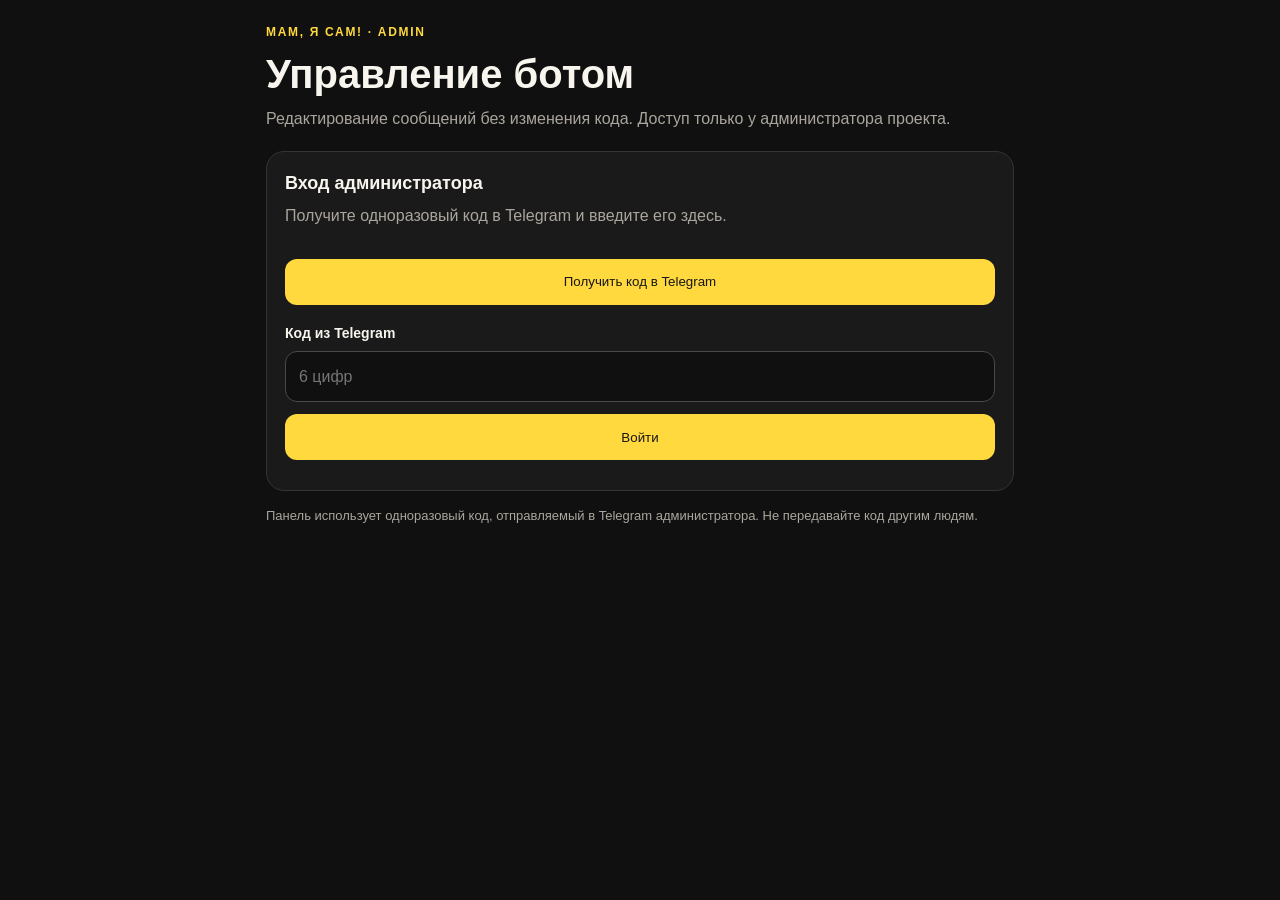
==== admin/index.html @ 3995df48 "Add secure Telegram bot admin panel UI" ====
<!doctype html>
<html lang="ru">
<head>
<meta charset="utf-8"><meta name="viewport" content="width=device-width,initial-scale=1">
<meta name="theme-color" content="#151515"><title>Управление ботом · Мам, я сам!</title>
<style>
:root{color-scheme:dark;--bg:#101010;--card:#1a1a1a;--line:#343434;--text:#f7f5ee;--muted:#aaa69d;--yellow:#ffd93d;--green:#a8f0a0;--red:#ff8c8c}
*{box-sizing:border-box}body{margin:0;background:var(--bg);color:var(--text);font:16px/1.45 -apple-system,BlinkMacSystemFont,"Segoe UI",sans-serif}
main{max-width:780px;margin:auto;padding:24px 16px 48px}.brand{font-size:12px;font-weight:800;letter-spacing:.14em;color:var(--yellow);text-transform:uppercase}
h1{font-size:clamp(27px,6vw,40px);line-height:1.05;margin:12px 0}p{color:var(--muted);margin:8px 0 20px}.card{background:var(--card);border:1px solid var(--line);border-radius:18px;padding:18px;margin:16px 0}
h2{font-size:18px;margin:0 0 6px}label{display:block;font-size:14px;font-weight:700;margin:18px 0 8px}
input,textarea{width:100%;background:#101010;border:1px solid #494949;border-radius:12px;color:var(--text);padding:13px;font:inherit;outline:none}textarea{min-height:145px;resize:vertical}input:focus,textarea:focus{border-color:var(--yellow)}
button{border:0;border-radius:12px;background:var(--yellow);color:#171717;font:700 15px inherit;padding:13px 16px;min-height:46px;cursor:pointer;width:100%;margin-top:12px}
button.secondary{background:#2b2b2b;color:var(--text);border:1px solid #454545}button:disabled{opacity:.5}
.row{display:flex;gap:10px;flex-wrap:wrap}.row button{flex:1;min-width:140px}.hidden{display:none!important}.status{font-size:14px;margin-top:12px;white-space:pre-wrap}.ok{color:var(--green)}.err{color:var(--red)}.hint{font-size:13px;color:var(--muted)}.top{display:flex;align-items:center;justify-content:space-between;gap:12px}.top button{width:auto;margin:0}
</style></head>
<body><main>
<div class="brand">МАМ, Я САМ! · ADMIN</div><h1>Управление ботом</h1><p>Редактирование сообщений без изменения кода. Доступ только у администратора проекта.</p>
<section class="card" id="login">
<h2>Вход администратора</h2><p>Получите одноразовый код в Telegram и введите его здесь.</p>
<button id="request">Получить код в Telegram</button>
<label for="code">Код из Telegram</label><input id="code" inputmode="numeric" autocomplete="one-time-code" maxlength="6" placeholder="6 цифр">
<button id="verify">Войти</button><div id="loginStatus" class="status" role="status"></div>
</section>
<section class="card hidden" id="editor">
<div class="top"><h2>Тексты бота</h2><button id="logout" class="secondary">Выйти</button></div>
<p class="hint">Изменения сохраняются в Supabase. На этом этапе редактируются приветствие и текст помощи.</p>
<label for="welcome">Приветствие /start</label><textarea id="welcome" maxlength="1800"></textarea>
<label for="help">Текст раздела «Помощь»</label><textarea id="help" maxlength="1800"></textarea>
<div class="row"><button id="save">Сохранить изменения</button><button id="reload" class="secondary">Загрузить заново</button></div>
<div id="editorStatus" class="status" role="status"></div>
</section>
<div class="hint">Панель использует одноразовый код, отправляемый в Telegram администратора. Не передавайте код другим людям.</div>
</main>
<script>
const API="https://hvhtbjrecbxlfwmbmaej.supabase.co/functions/v1/bot-admin";
let sessionToken="";
const $=id=>document.getElementById(id);
function status(id,msg,kind=""){const e=$(id);e.textContent=msg;e.className="status "+kind}
async function call(action,extra={},auth=true){
 const headers={"Content-Type":"application/json"};if(auth&&sessionToken)headers.Authorization="Bearer "+sessionToken;
 const r=await fetch(API,{method:"POST",headers,body:JSON.stringify({action,...extra})});
 const d=await r.json().catch(()=>({error:"Не удалось прочитать ответ сервера"}));
 if(!r.ok)throw new Error(d.error||"Ошибка запроса");return d;
}
$("request").onclick=async()=>{ $("request").disabled=true;try{const d=await call("request_code",{},false);status("loginStatus",d.message,"ok")}catch(e){status("loginStatus",e.message,"err")}finally{$("request").disabled=false}};
$("verify").onclick=async()=>{try{const d=await call("verify_code",{code:$("code").value},false);sessionToken=d.token;$("login").classList.add("hidden");$("editor").classList.remove("hidden");await load()}catch(e){status("loginStatus",e.message,"err")}};
async function load(){try{const d=await call("get_settings");$("welcome").value=d.settings.welcome_text||"";$("help").value=d.settings.help_text||"";status("editorStatus","Настройки загружены.","ok")}catch(e){status("editorStatus",e.message,"err")}}
$("save").onclick=async()=>{ $("save").disabled=true;try{const d=await call("save_settings",{settings:{welcome_text:$("welcome").value,help_text:$("help").value}});status("editorStatus",d.message,"ok")}catch(e){status("editorStatus",e.message,"err")}finally{$("save").disabled=false}};
$("reload").onclick=load;
$("logout").onclick=async()=>{try{await call("logout")}catch{}sessionToken="";$("editor").classList.add("hidden");$("login").classList.remove("hidden");$("code").value=""};
</script></body></html>
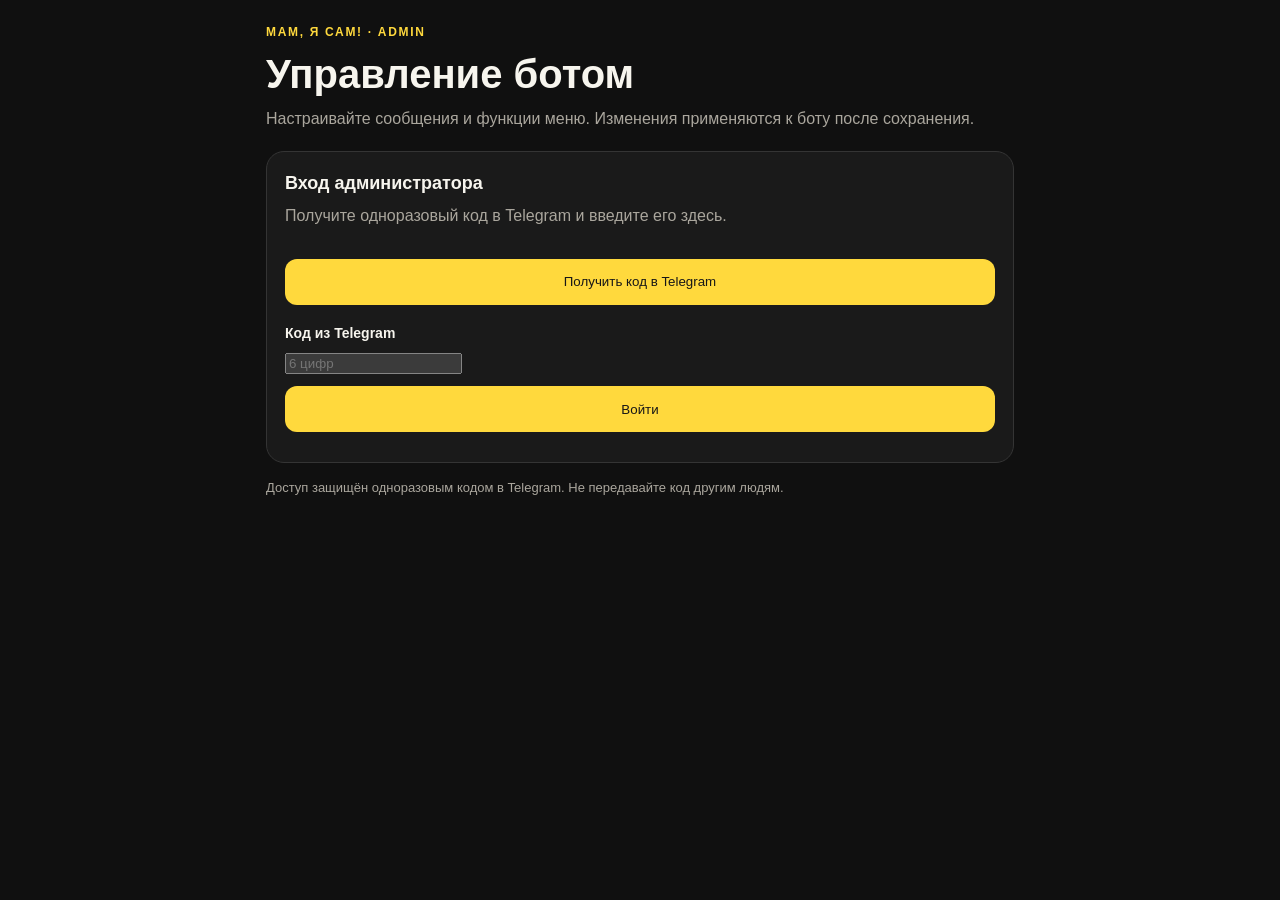
==== commit 4e5c591a: "Expand bot admin panel with menu and support settings" ====
--- a/admin/index.html
+++ b/admin/index.html
@@ -9,33 +9,56 @@
 main{max-width:780px;margin:auto;padding:24px 16px 48px}.brand{font-size:12px;font-weight:800;letter-spacing:.14em;color:var(--yellow);text-transform:uppercase}
 h1{font-size:clamp(27px,6vw,40px);line-height:1.05;margin:12px 0}p{color:var(--muted);margin:8px 0 20px}.card{background:var(--card);border:1px solid var(--line);border-radius:18px;padding:18px;margin:16px 0}
 h2{font-size:18px;margin:0 0 6px}label{display:block;font-size:14px;font-weight:700;margin:18px 0 8px}
-input,textarea{width:100%;background:#101010;border:1px solid #494949;border-radius:12px;color:var(--text);padding:13px;font:inherit;outline:none}textarea{min-height:145px;resize:vertical}input:focus,textarea:focus{border-color:var(--yellow)}
+input[type=text],input[type=number],textarea{width:100%;background:#101010;border:1px solid #494949;border-radius:12px;color:var(--text);padding:13px;font:inherit;outline:none}textarea{min-height:120px;resize:vertical}input:focus,textarea:focus{border-color:var(--yellow)}
 button{border:0;border-radius:12px;background:var(--yellow);color:#171717;font:700 15px inherit;padding:13px 16px;min-height:46px;cursor:pointer;width:100%;margin-top:12px}
 button.secondary{background:#2b2b2b;color:var(--text);border:1px solid #454545}button:disabled{opacity:.5}
 .row{display:flex;gap:10px;flex-wrap:wrap}.row button{flex:1;min-width:140px}.hidden{display:none!important}.status{font-size:14px;margin-top:12px;white-space:pre-wrap}.ok{color:var(--green)}.err{color:var(--red)}.hint{font-size:13px;color:var(--muted)}.top{display:flex;align-items:center;justify-content:space-between;gap:12px}.top button{width:auto;margin:0}
+.menu-grid{display:grid;grid-template-columns:repeat(2,minmax(0,1fr));gap:9px;margin-top:14px}.toggle{display:flex;align-items:center;gap:10px;border:1px solid var(--line);background:#131313;border-radius:12px;padding:12px;margin:0;font-size:14px}.toggle input{width:19px;height:19px;accent-color:var(--yellow);flex:0 0 auto}.section-note{font-size:13px;color:var(--muted);margin:4px 0 0}
+@media(max-width:480px){.menu-grid{grid-template-columns:1fr}.card{padding:15px}}
 </style></head>
 <body><main>
-<div class="brand">МАМ, Я САМ! · ADMIN</div><h1>Управление ботом</h1><p>Редактирование сообщений без изменения кода. Доступ только у администратора проекта.</p>
+<div class="brand">МАМ, Я САМ! · ADMIN</div><h1>Управление ботом</h1><p>Настраивайте сообщения и функции меню. Изменения применяются к боту после сохранения.</p>
 <section class="card" id="login">
 <h2>Вход администратора</h2><p>Получите одноразовый код в Telegram и введите его здесь.</p>
 <button id="request">Получить код в Telegram</button>
 <label for="code">Код из Telegram</label><input id="code" inputmode="numeric" autocomplete="one-time-code" maxlength="6" placeholder="6 цифр">
 <button id="verify">Войти</button><div id="loginStatus" class="status" role="status"></div>
 </section>
-<section class="card hidden" id="editor">
-<div class="top"><h2>Тексты бота</h2><button id="logout" class="secondary">Выйти</button></div>
-<p class="hint">Изменения сохраняются в Supabase. На этом этапе редактируются приветствие и текст помощи.</p>
+<section class="hidden" id="editor">
+<section class="card">
+<div class="top"><h2>Сообщения бота</h2><button id="logout" class="secondary">Выйти</button></div>
 <label for="welcome">Приветствие /start</label><textarea id="welcome" maxlength="1800"></textarea>
 <label for="help">Текст раздела «Помощь»</label><textarea id="help" maxlength="1800"></textarea>
-<div class="row"><button id="save">Сохранить изменения</button><button id="reload" class="secondary">Загрузить заново</button></div>
+<label for="supportIntro">Сообщение после нажатия «Написать в поддержку»</label><textarea id="supportIntro" maxlength="1200"></textarea>
+<p class="hint">Не вставляйте сюда секреты, пароли или токены. Сообщения поддерживают обычный текст.</p>
+</section>
+<section class="card">
+<h2>Главное меню Telegram</h2><p class="section-note">Включайте нужные разделы. Отключение кнопки скрывает её из меню, но само действие и данные не удаляет.</p>
+<div class="menu-grid">
+<label class="toggle"><input type="checkbox" id="menu_profile"> 👤 Личный кабинет</label>
+<label class="toggle"><input type="checkbox" id="menu_plans"> 💳 Тарифы</label>
+<label class="toggle"><input type="checkbox" id="menu_lessons"> 📚 Мои уроки</label>
+<label class="toggle"><input type="checkbox" id="menu_progress"> 📈 Мой прогресс</label>
+<label class="toggle"><input type="checkbox" id="menu_achievements"> 🏆 Достижения</label>
+<label class="toggle"><input type="checkbox" id="menu_goal"> 🎯 Моя цель</label>
+<label class="toggle"><input type="checkbox" id="menu_community"> 🔒 Сообщество</label>
+<label class="toggle"><input type="checkbox" id="menu_parent"> 👨‍👩‍👦 Для родителей</label>
+<label class="toggle"><input type="checkbox" id="menu_help"> ℹ️ Помощь</label>
+</div>
+</section>
+<section class="card">
+<h2>Сохранение</h2><p class="section-note">Тарифы и автоматическое управление доступом пока работают по текущим правилам проекта — здесь они не меняются случайно.</p>
+<div class="row"><button id="save">Сохранить настройки</button><button id="reload" class="secondary">Загрузить заново</button></div>
 <div id="editorStatus" class="status" role="status"></div>
 </section>
-<div class="hint">Панель использует одноразовый код, отправляемый в Telegram администратора. Не передавайте код другим людям.</div>
+</section>
+<div class="hint">Доступ защищён одноразовым кодом в Telegram. Не передавайте код другим людям.</div>
 </main>
 <script>
 const API="https://hvhtbjrecbxlfwmbmaej.supabase.co/functions/v1/bot-admin";
 let sessionToken="";
 const $=id=>document.getElementById(id);
+const menuKeys=["profile","plans","lessons","progress","achievements","goal","community","parent","help"];
 function status(id,msg,kind=""){const e=$(id);e.textContent=msg;e.className="status "+kind}
 async function call(action,extra={},auth=true){
  const headers={"Content-Type":"application/json"};if(auth&&sessionToken)headers.Authorization="Bearer "+sessionToken;
@@ -43,10 +66,10 @@
  const d=await r.json().catch(()=>({error:"Не удалось прочитать ответ сервера"}));
  if(!r.ok)throw new Error(d.error||"Ошибка запроса");return d;
 }
-$("request").onclick=async()=>{ $("request").disabled=true;try{const d=await call("request_code",{},false);status("loginStatus",d.message,"ok")}catch(e){status("loginStatus",e.message,"err")}finally{$("request").disabled=false}};
+$("request").onclick=async()=>{$("request").disabled=true;try{const d=await call("request_code",{},false);status("loginStatus",d.message,"ok")}catch(e){status("loginStatus",e.message,"err")}finally{$("request").disabled=false}};
 $("verify").onclick=async()=>{try{const d=await call("verify_code",{code:$("code").value},false);sessionToken=d.token;$("login").classList.add("hidden");$("editor").classList.remove("hidden");await load()}catch(e){status("loginStatus",e.message,"err")}};
-async function load(){try{const d=await call("get_settings");$("welcome").value=d.settings.welcome_text||"";$("help").value=d.settings.help_text||"";status("editorStatus","Настройки загружены.","ok")}catch(e){status("editorStatus",e.message,"err")}}
-$("save").onclick=async()=>{ $("save").disabled=true;try{const d=await call("save_settings",{settings:{welcome_text:$("welcome").value,help_text:$("help").value}});status("editorStatus",d.message,"ok")}catch(e){status("editorStatus",e.message,"err")}finally{$("save").disabled=false}};
+async function load(){try{const d=await call("get_settings"),s=d.settings||{};$("welcome").value=s.welcome_text||"";$("help").value=s.help_text||"";$("supportIntro").value=s.support_intro||"";const m=s.menu_config||{};menuKeys.forEach(k=>$("menu_"+k).checked=typeof m[k]==="boolean"?m[k]:["profile","plans","help"].includes(k));status("editorStatus","Настройки загружены.","ok")}catch(e){status("editorStatus",e.message,"err")}}
+$("save").onclick=async()=>{$("save").disabled=true;try{const menu_config={};menuKeys.forEach(k=>menu_config[k]=$("menu_"+k).checked);const d=await call("save_settings",{settings:{welcome_text:$("welcome").value,help_text:$("help").value,support_intro:$("supportIntro").value,menu_config}});status("editorStatus",d.message,"ok")}catch(e){status("editorStatus",e.message,"err")}finally{$("save").disabled=false}};
 $("reload").onclick=load;
 $("logout").onclick=async()=>{try{await call("logout")}catch{}sessionToken="";$("editor").classList.add("hidden");$("login").classList.remove("hidden");$("code").value=""};
 </script></body></html>
